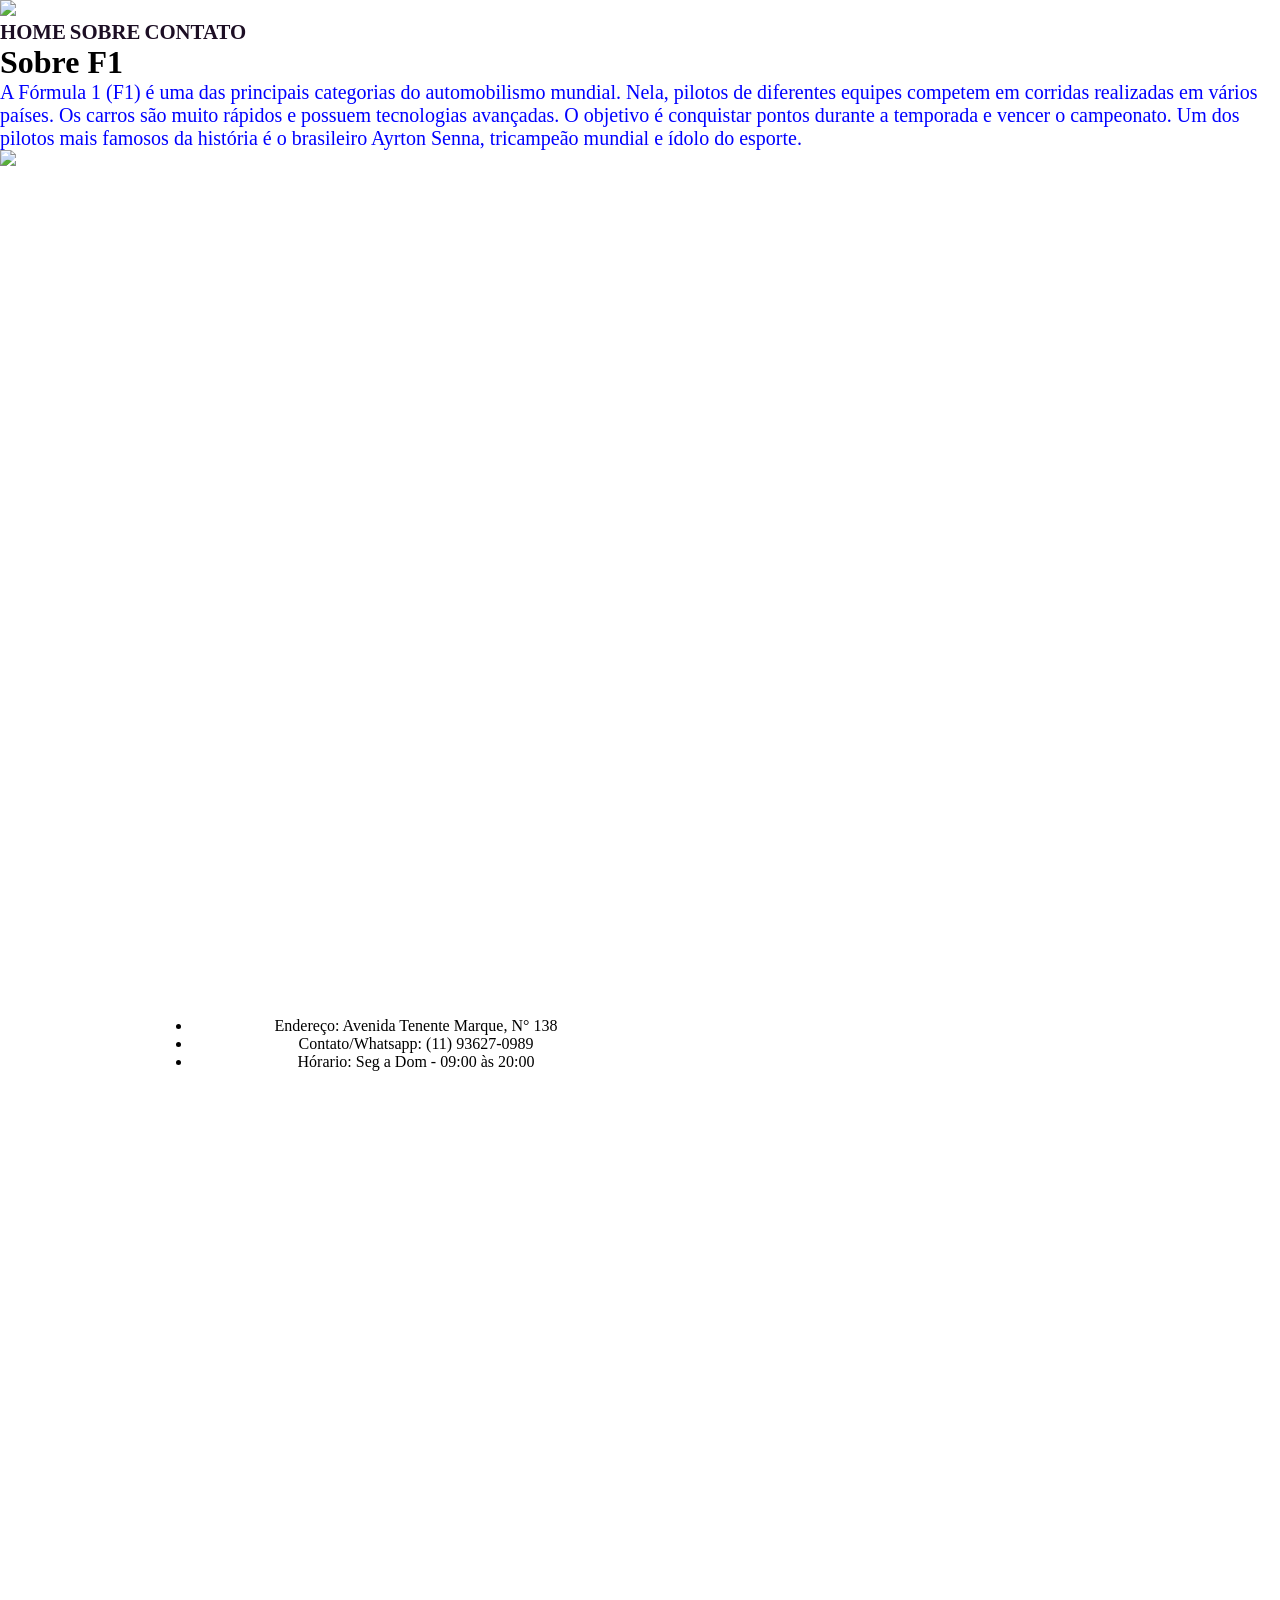
==== oi/index.html @ 0c93a78f "Add files via upload" ====
<!DOCTYPE html>
<html lang="pt-br">
<head>
    <meta charset="UTF-8">
    <meta name="viewport" content="width=device-width, initial-scale=1.0">
    <title>F1</title>
    <link rel="stylesheet"
    href="style.css">
</head>

<body>
        <div class="logo">
            <img src="mercedes.jpg">
        </div>

        <nav>
            <div class="link">

            <ul>
                <a href="#">HOME</a>
                <a href="#sobre">SOBRE</a>
                <a href="#">CONTATO</a>
            </ul>
        </div>
        </nav>

        <div class="conteudo">
            <h1>Sobre F1</h1>

            <p>A Fórmula 1 (F1) é uma das principais categorias do automobilismo mundial. Nela, pilotos de diferentes equipes competem em corridas realizadas em vários países. Os carros são muito rápidos e possuem tecnologias avançadas. O objetivo é conquistar pontos durante a temporada e vencer o campeonato. Um dos pilotos mais famosos da história é o brasileiro Ayrton Senna, tricampeão mundial e ídolo do esporte.</p>
        </div>

        <div class="banner">
            <img src="F1.jpg"/>
        </div>


        <div>
            <div class="r_dir">
                <ul>
                    <li>Endereço: Avenida Tenente Marque, N° 138</li>
                    <li>Contato/Whatsapp: (11) 93627-0989</li>
                    <li>Hórario: Seg a Dom - 09:00 às 20:00</li>
                </ul>
        </div>
</body>
</html>
---- oi/style.css ----
*{
    margin: 0;
    padding: 0;
    box-sizing: border-box;
}

html{
    scroll-behavior: smooth;
}

a{
    text-decoration: none;
    font-family: "cormant", serif;
    font-size: 1.3em;
    color: #1C0E24;
    font-weight: bold;
    transition: 0.5s;
}

a:hover{
    color: darkgoldenrod;
}

.menu{
    width: 90%;
    height: 15vh;
    box-sizing: border-box;
    padding-top: 1vh;
    padding-left: 2%;
    padding-right: 2%;
}

.p_esq{
    width: 50%;
    height: 100vh;
    float: left;
}

p{
    color: blue;
    font-size: 20px;
}

.r_dir{
    text-align: center;
    width: 50%;
    height: 100vh;
    float: left;
    box-sizing: border-box;
    padding-left: 15%;
    padding-top: 8%;
}

.banner{
    width: 100%;
    height: 85vh;
    background-image: url(./baner.png/fundo-inicio.jpg);
    background-size: 100% 120%;
}
img{
    width: 300%;
    height: auto;
}
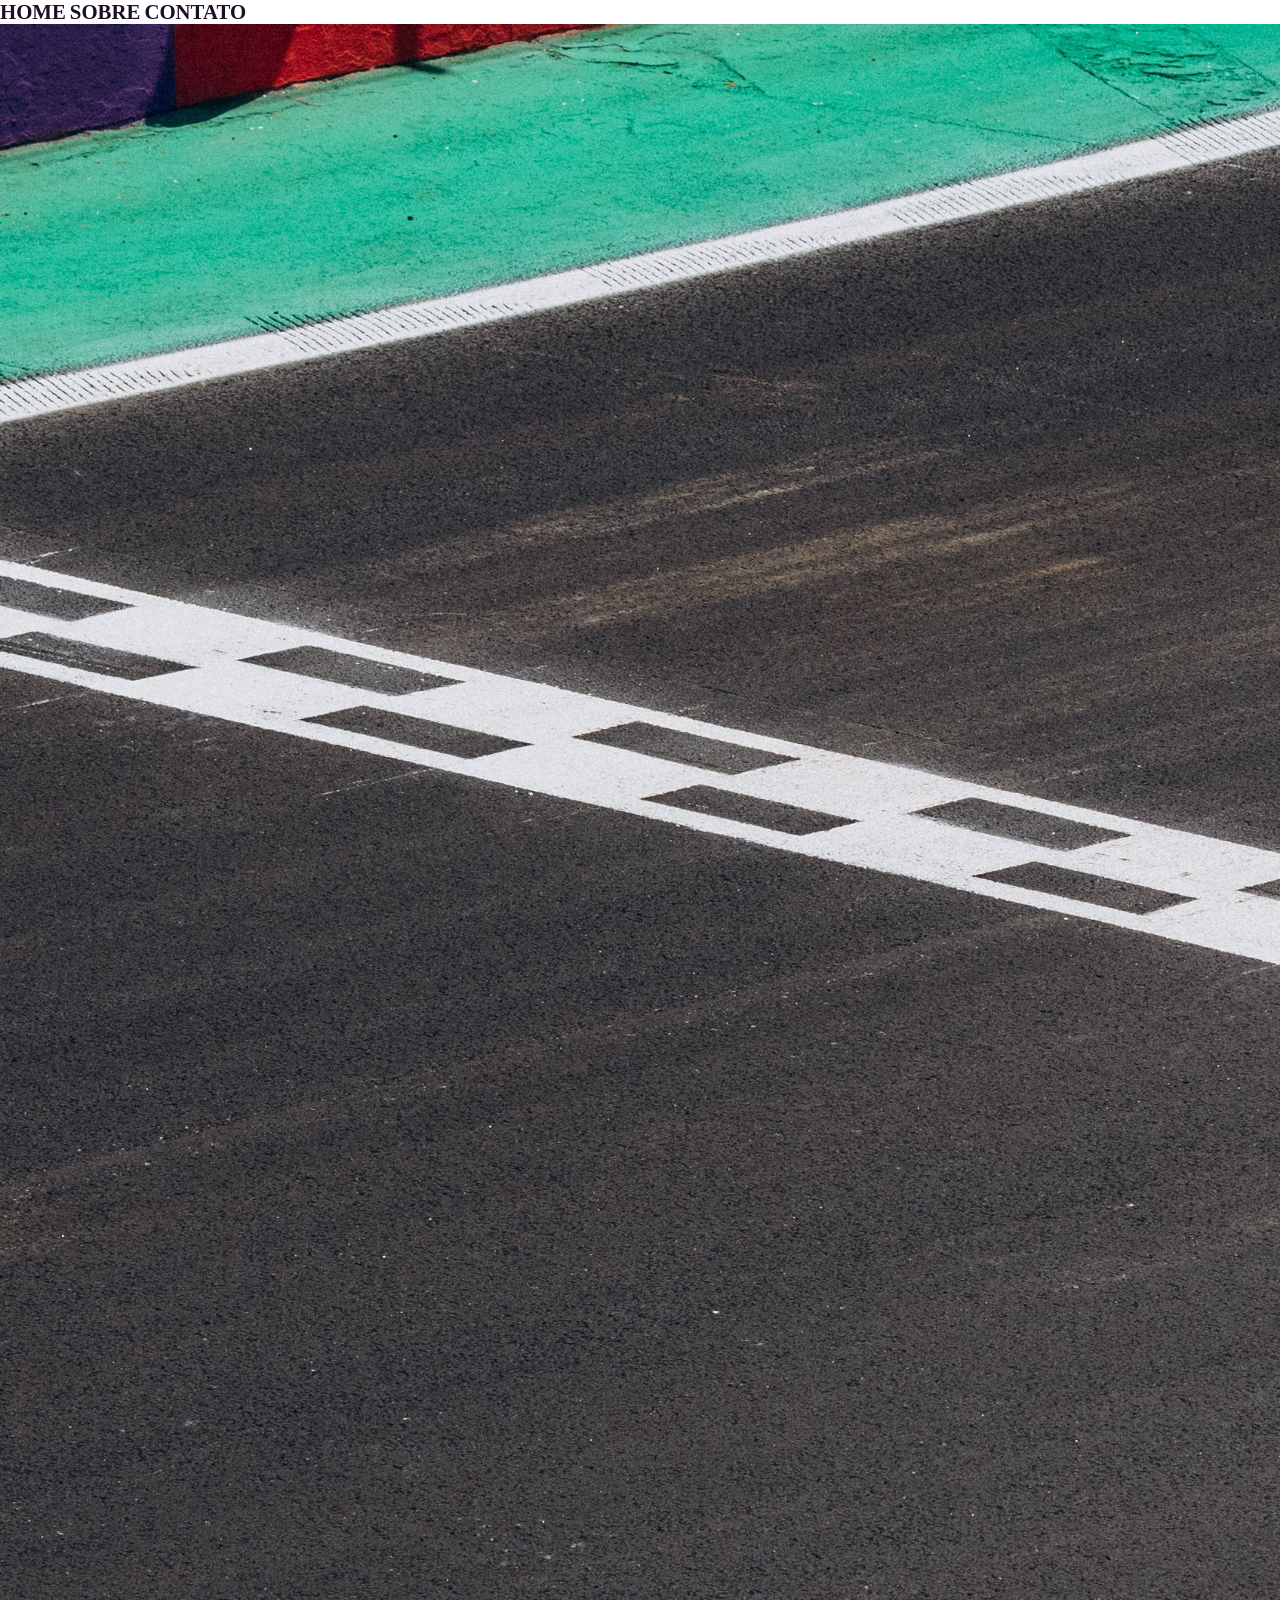
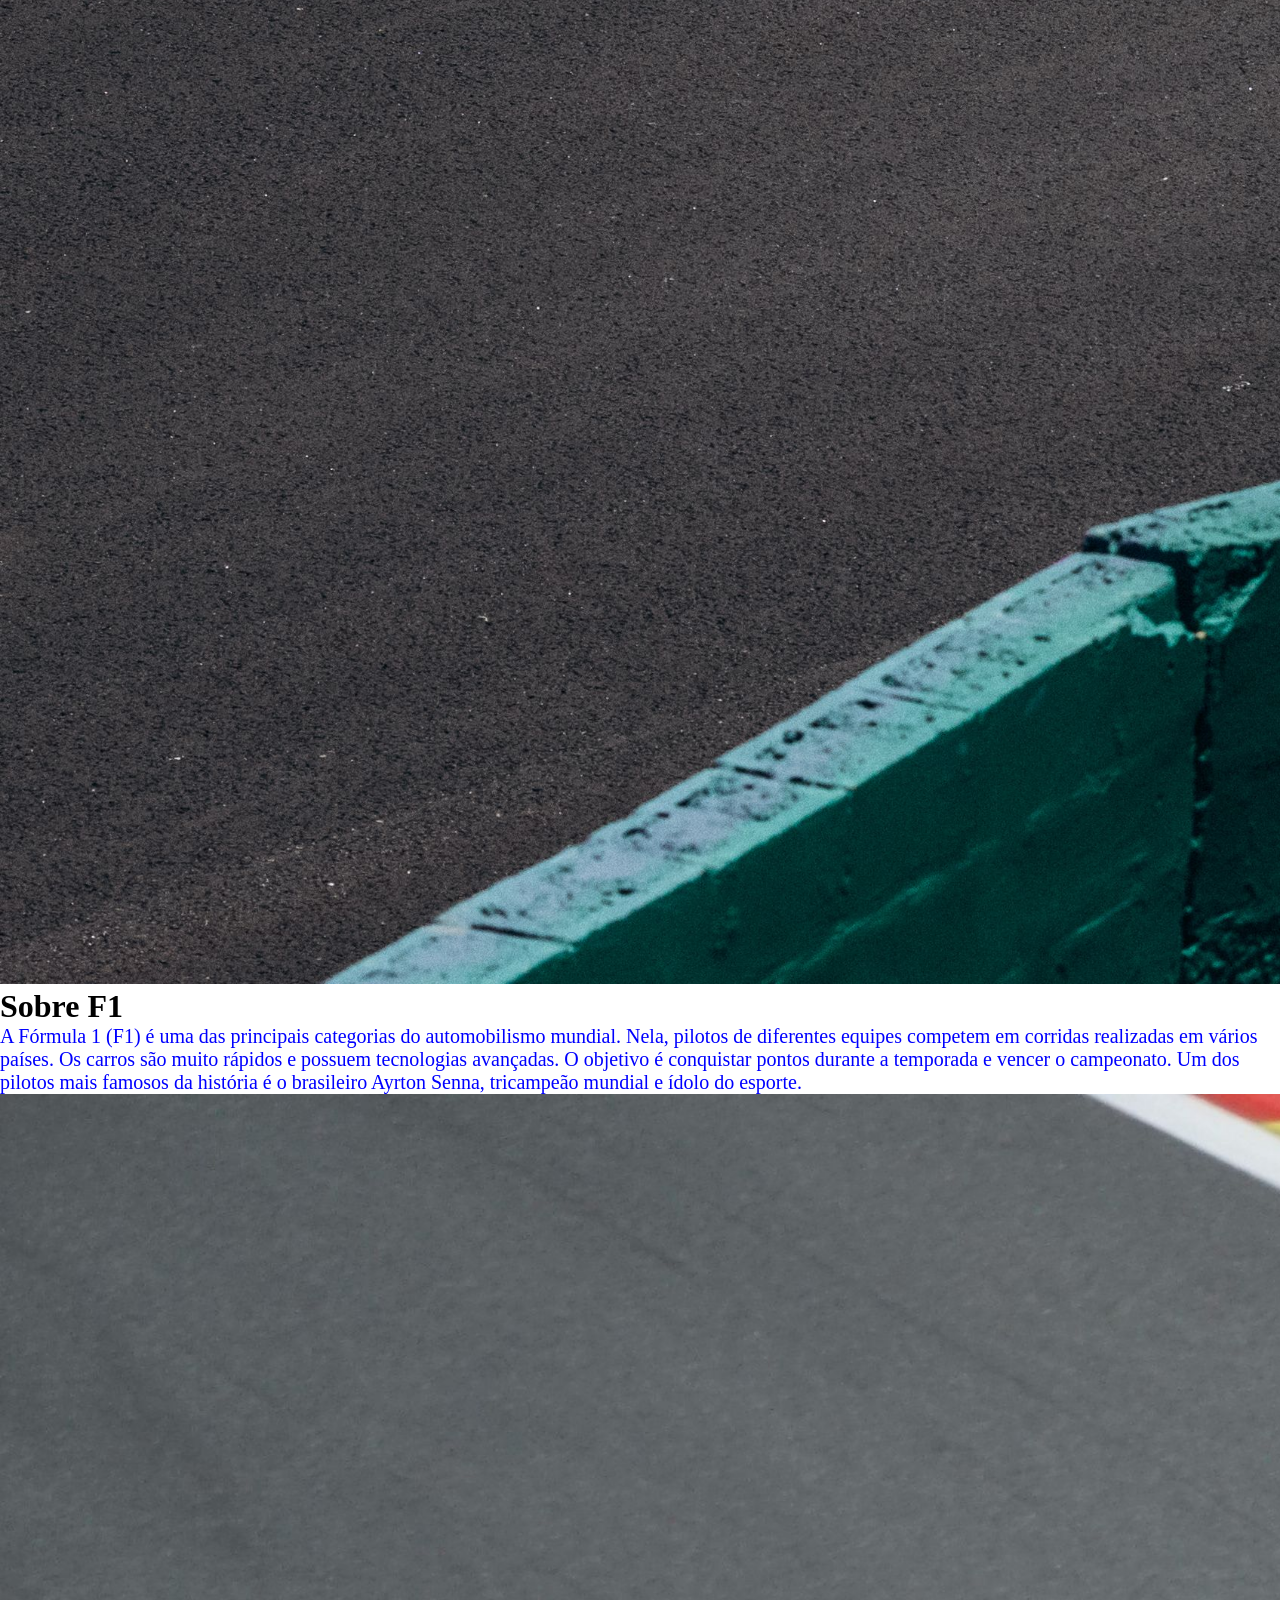
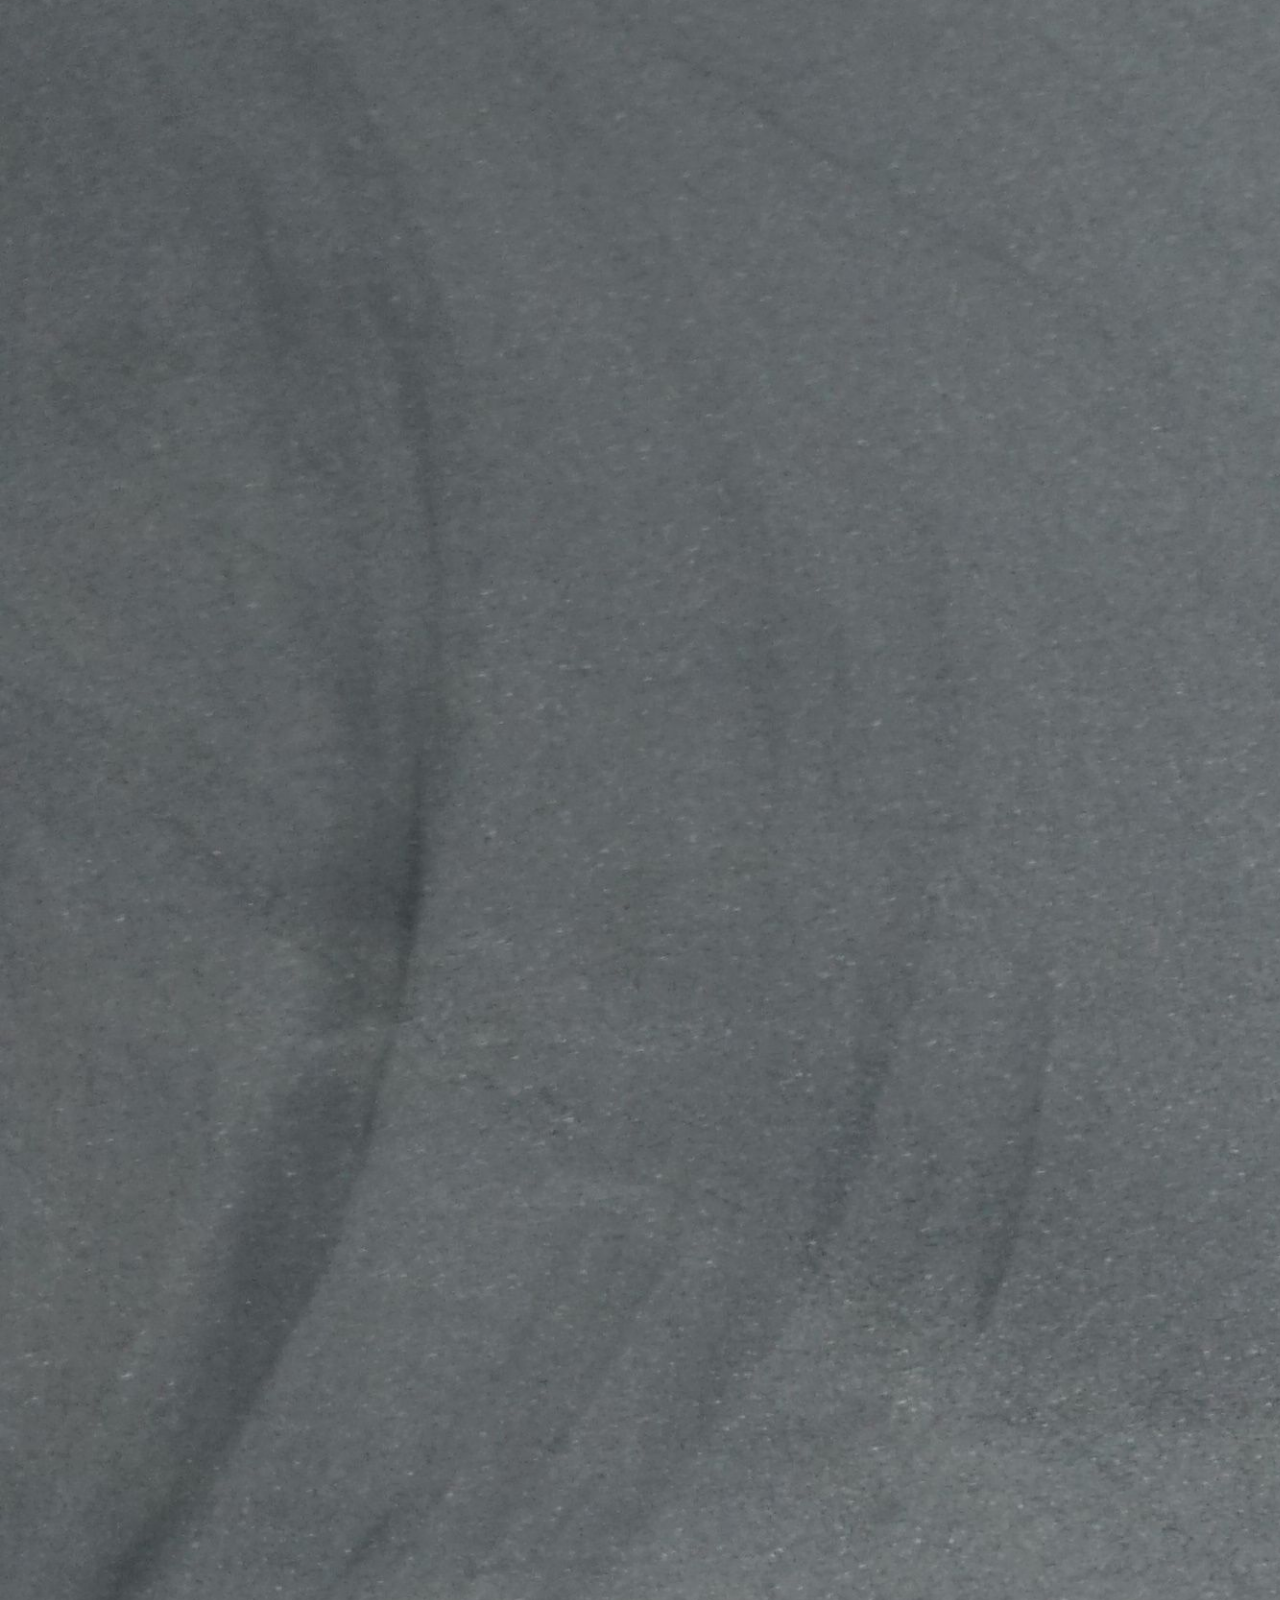
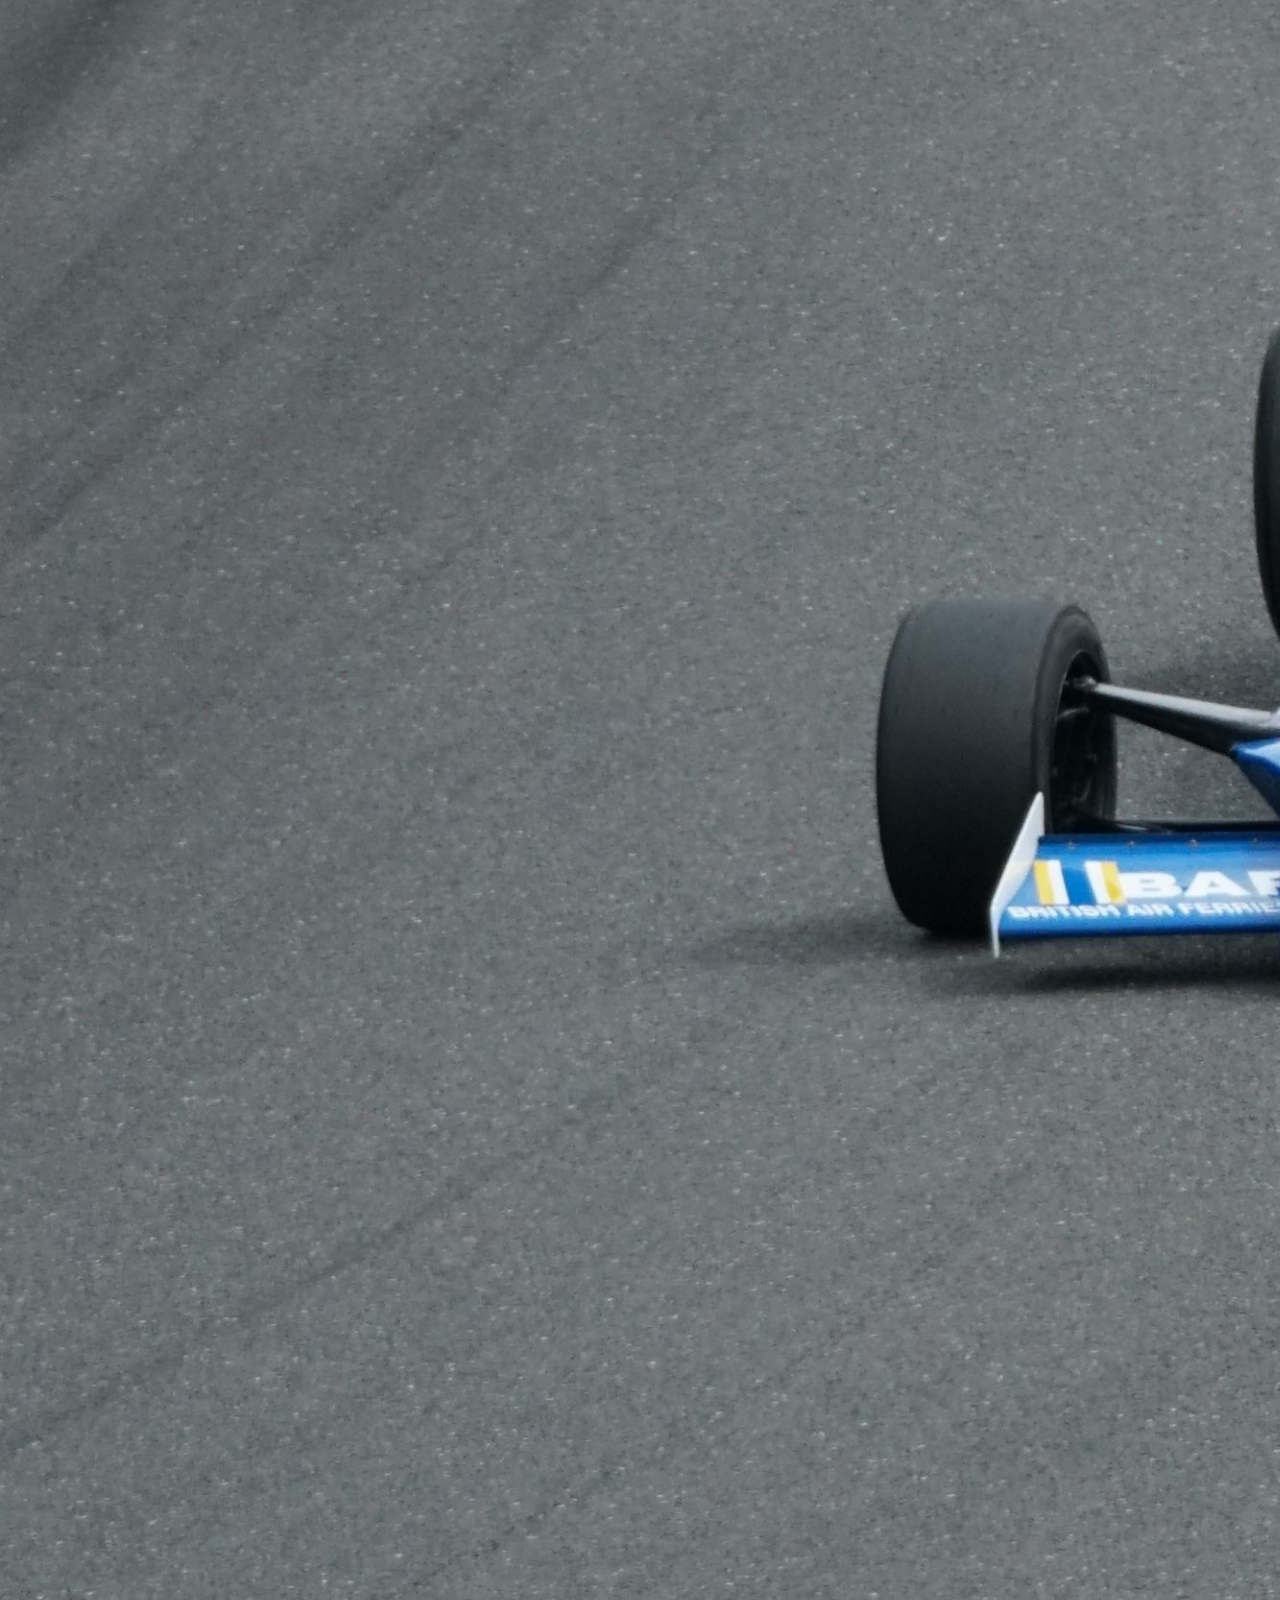
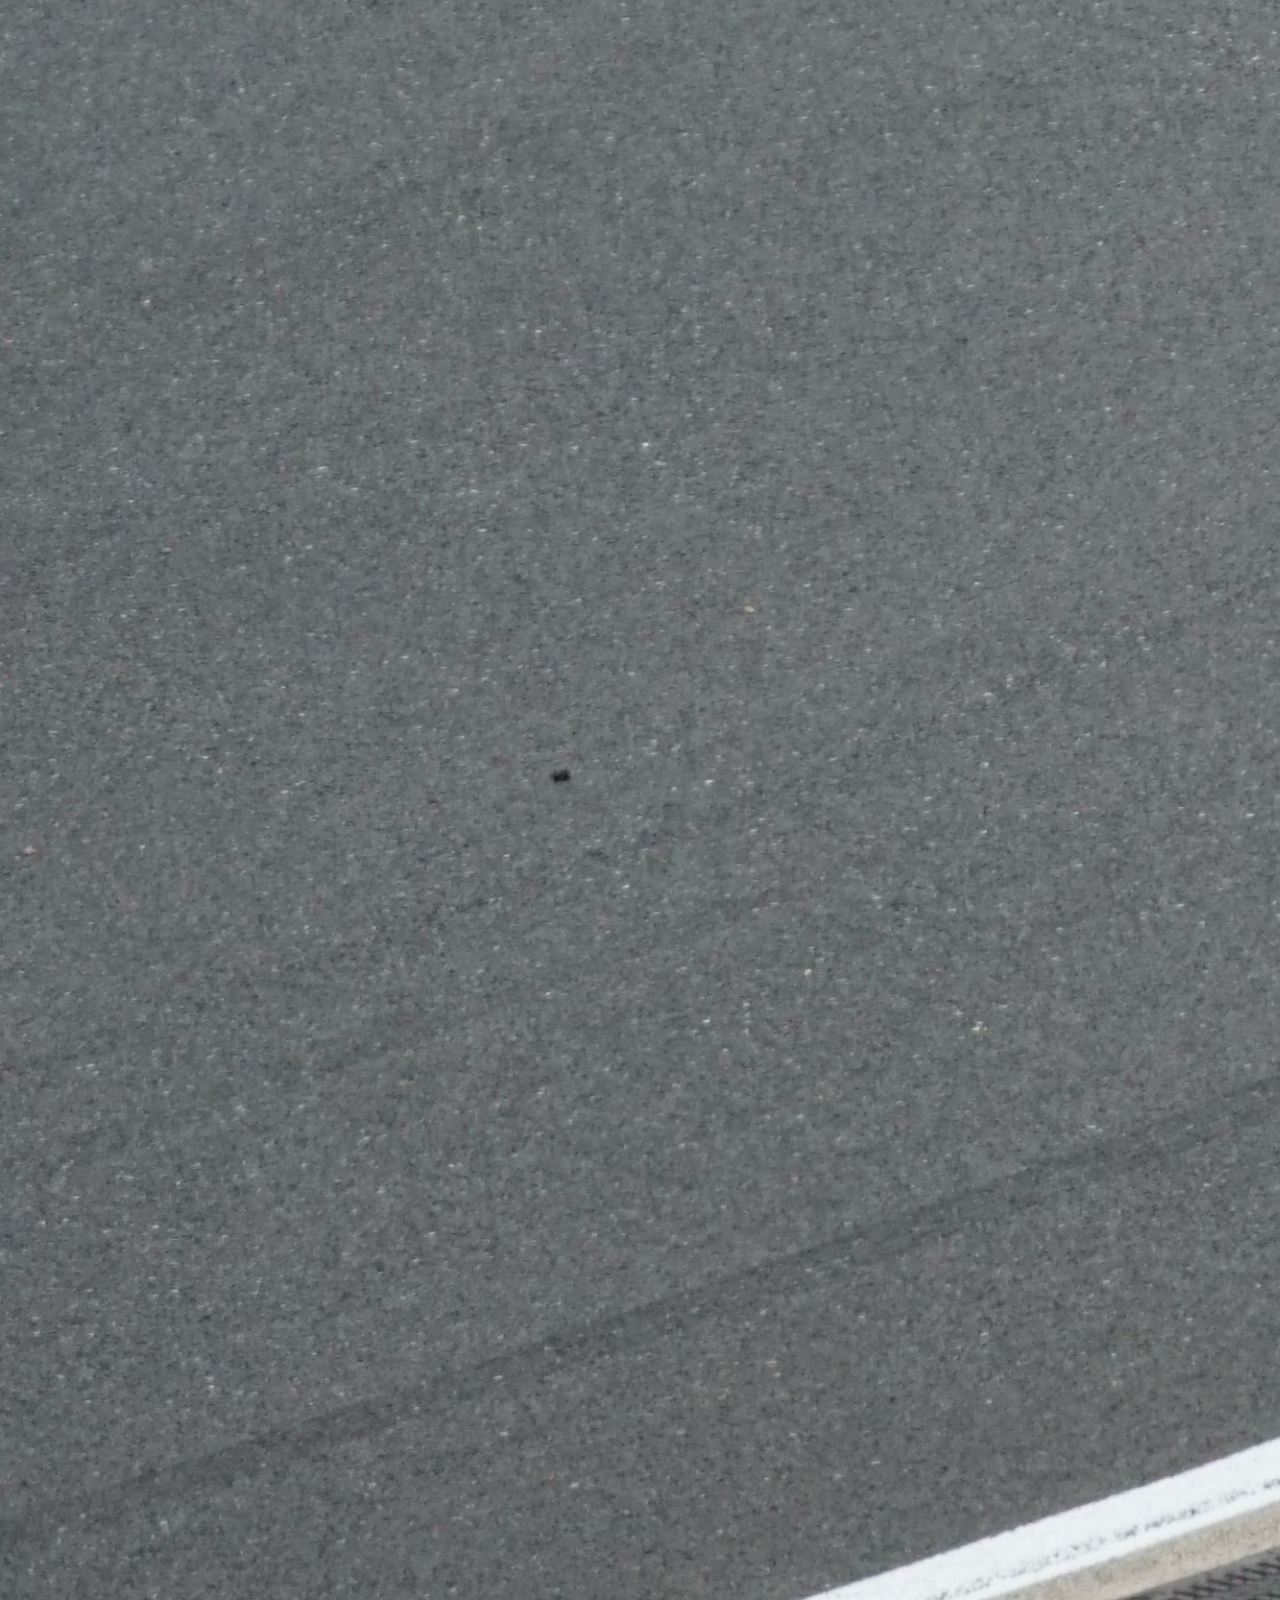
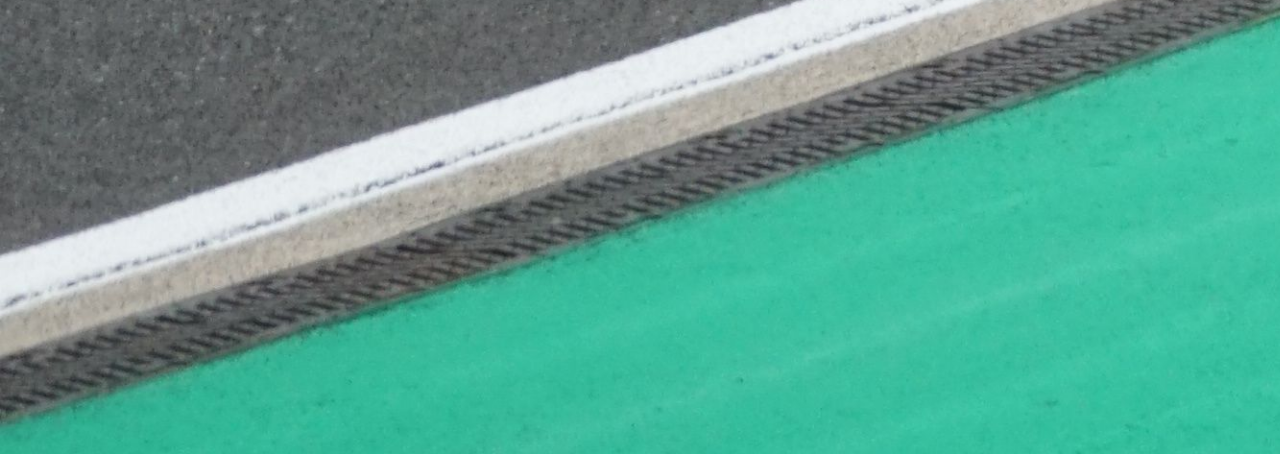
==== commit fc183d76: "Update index.html" ====
--- a/oi/index.html
+++ b/oi/index.html
@@ -4,25 +4,29 @@
     <meta charset="UTF-8">
     <meta name="viewport" content="width=device-width, initial-scale=1.0">
     <title>F1</title>
-    <link rel="stylesheet"
-    href="style.css">
+    <link rel="stylesheet" href="style.css">
 </head>
 
 <body>
-        <div class="logo">
-            <img src="mercedes.jpg">
-        </div>
 
-        <nav>
+    <nav>
             <div class="link">
 
             <ul>
                 <a href="#">HOME</a>
+
                 <a href="#sobre">SOBRE</a>
+                
                 <a href="#">CONTATO</a>
             </ul>
         </div>
         </nav>
+
+        <div class="logo">
+            <img src="fotos/Carro.jpg">
+        </div>
+
+        
 
         <div class="conteudo">
             <h1>Sobre F1</h1>
@@ -31,7 +35,7 @@
         </div>
 
         <div class="banner">
-            <img src="F1.jpg"/>
+            <img src="fotos/Lotus.jpg"/>
         </div>
 
 
